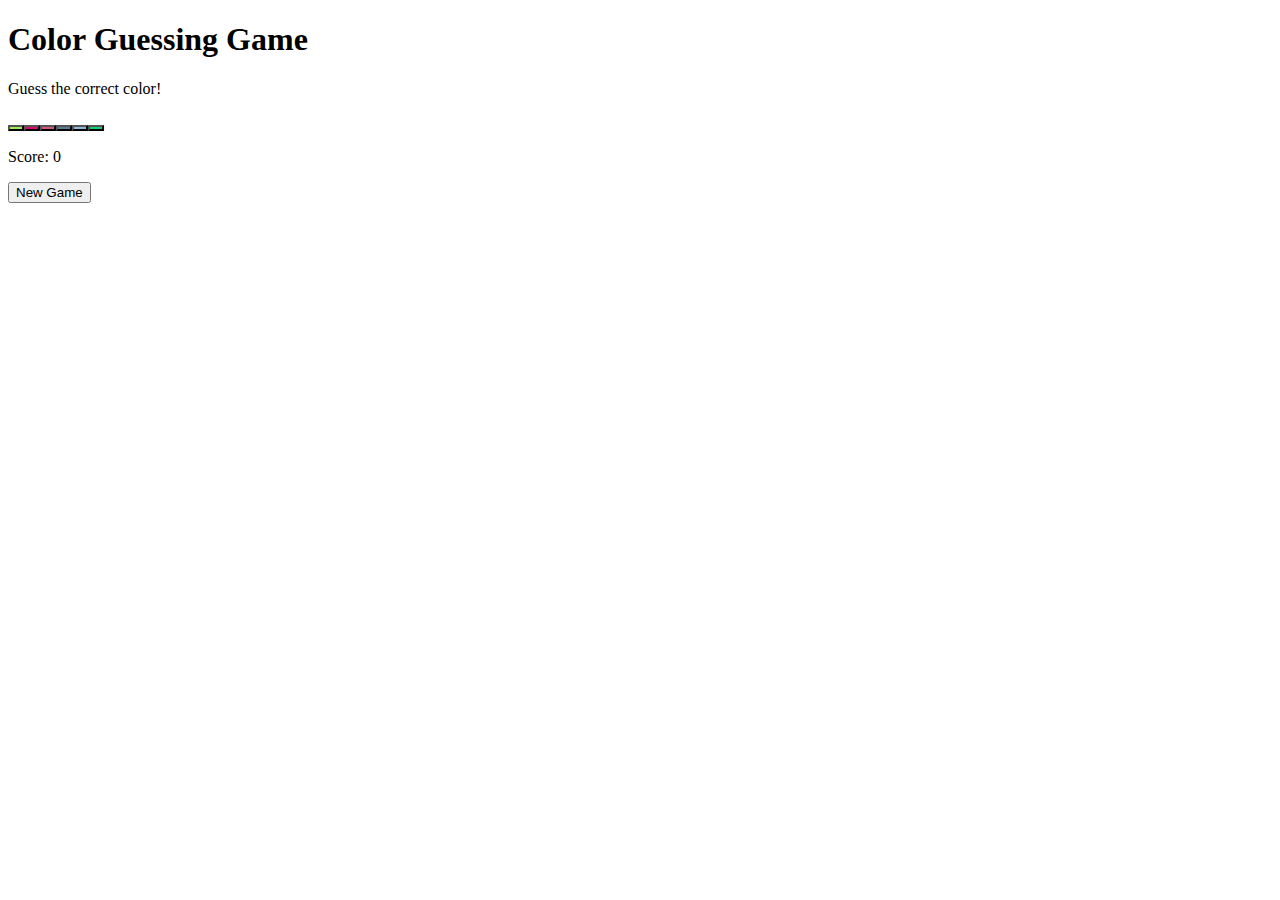
==== index.html @ 7319d13d "Rename HTML .html to index.html" ====
<!DOCTYPE html>
<html lang="en">
<head>
    <meta charset="UTF-8">
    <meta name="viewport" content="width=device-width, initial-scale=1.0">
    <title>Color Guessing Game</title>
    <link rel="stylesheet" href="styles.css">
</head>
<body>
    <div class="game-container">
        <h1>Color Guessing Game</h1>
        <p data-testid="gameInstructions">Guess the correct color!</p>
        <div id="colorBox" data-testid="colorBox"></div>
        <div id="options" class="color-options"></div>
        <p id="gameStatus" data-testid="gameStatus"></p>
        <p>Score: <span id="score" data-testid="score">0</span></p>
        <button id="newGameButton" data-testid="newGameButton">New Game</button>
    </div>
    <script src="script.js"></script>
</body>
</html>
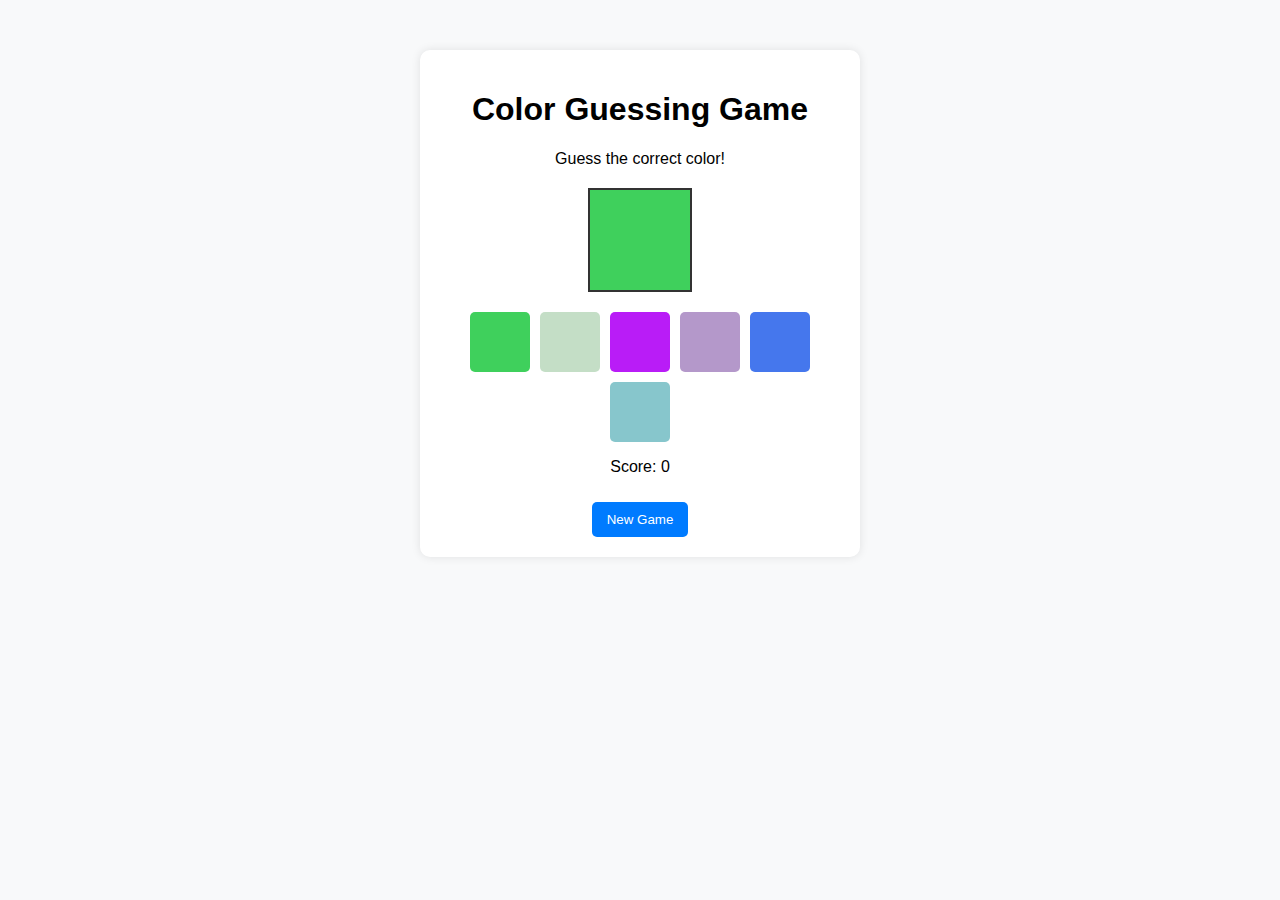
==== commit d0bb9b0b: "Update index.html" ====
--- a/index.html
+++ b/index.html
@@ -4,7 +4,7 @@
     <meta charset="UTF-8">
     <meta name="viewport" content="width=device-width, initial-scale=1.0">
     <title>Color Guessing Game</title>
-    <link rel="stylesheet" href="styles.css">
+    <link rel="stylesheet" href="style.css">
 </head>
 <body>
     <div class="game-container">
--- a/style.css
+++ b/style.css
@@ -0,0 +1,55 @@
+body {
+    font-family: Arial, sans-serif;
+    text-align: center;
+    background-color: #f8f9fa;
+}
+
+.game-container {
+    max-width: 400px;
+    margin: 50px auto;
+    background: white;
+    padding: 20px;
+    border-radius: 10px;
+    box-shadow: 0 0 10px rgba(0, 0, 0, 0.1);
+}
+
+#colorBox {
+    width: 100px;
+    height: 100px;
+    margin: 20px auto;
+    border: 2px solid #333;
+}
+
+.color-options {
+    display: flex;
+    flex-wrap: wrap;
+    justify-content: center;
+    gap: 10px;
+}
+
+.color-option {
+    width: 60px;
+    height: 60px;
+    border: none;
+    cursor: pointer;
+    border-radius: 5px;
+}
+
+#gameStatus {
+    font-weight: bold;
+    margin: 10px;
+}
+
+#newGameButton {
+    padding: 10px 15px;
+    border: none;
+    background-color: #007bff;
+    color: white;
+    cursor: pointer;
+    border-radius: 5px;
+    margin-top: 10px;
+}
+
+#newGameButton:hover {
+    background-color: #0056b3;
+}
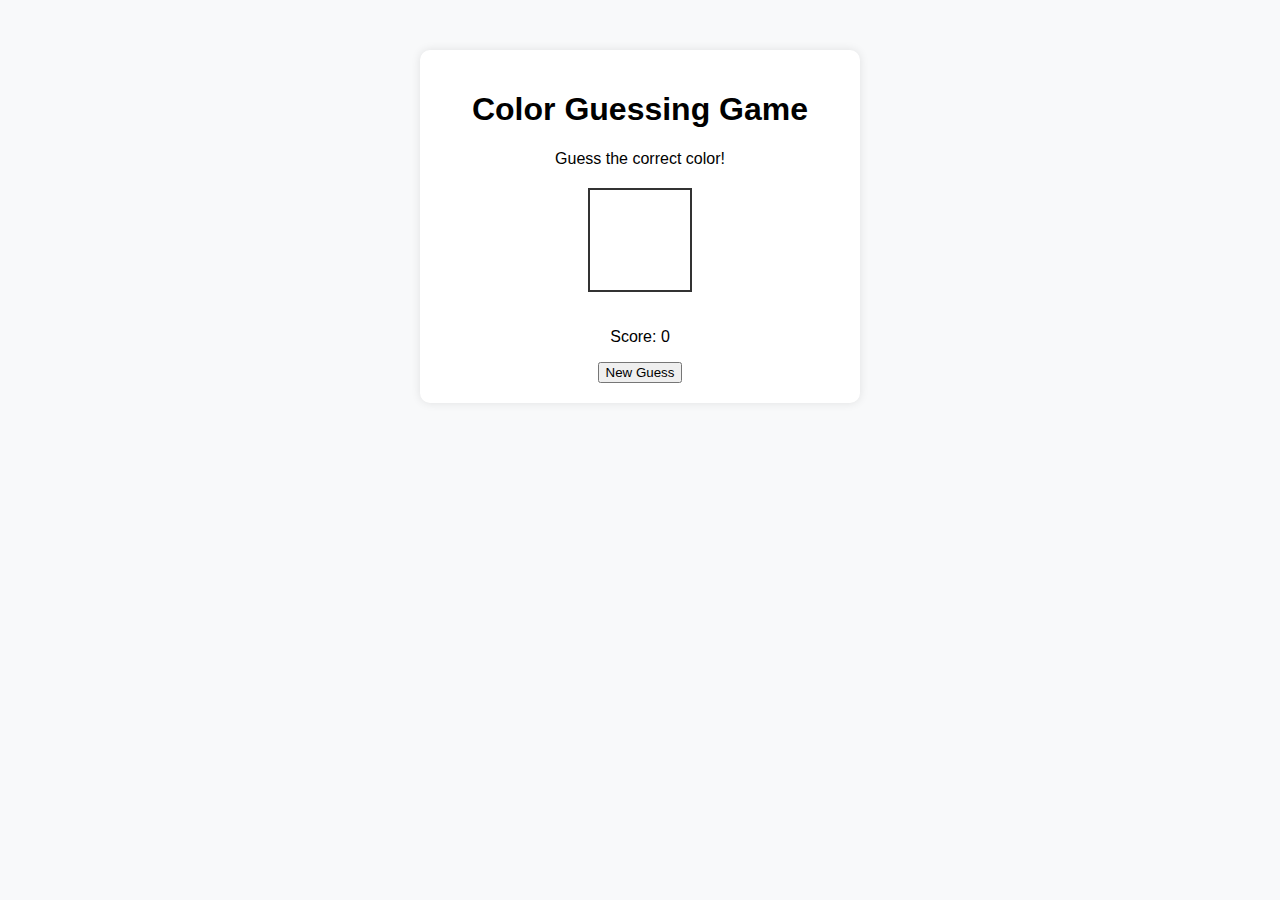
==== commit 8286fd4b: "Update index.html" ====
--- a/index.html
+++ b/index.html
@@ -14,7 +14,7 @@
         <div id="options" class="color-options"></div>
         <p id="gameStatus" data-testid="gameStatus"></p>
         <p>Score: <span id="score" data-testid="score">0</span></p>
-        <button id="newGameButton" data-testid="newGameButton">New Game</button>
+        <button id="newGuessButton" data-testid="newGuessButton">New Guess</button>
     </div>
     <script src="script.js"></script>
 </body>
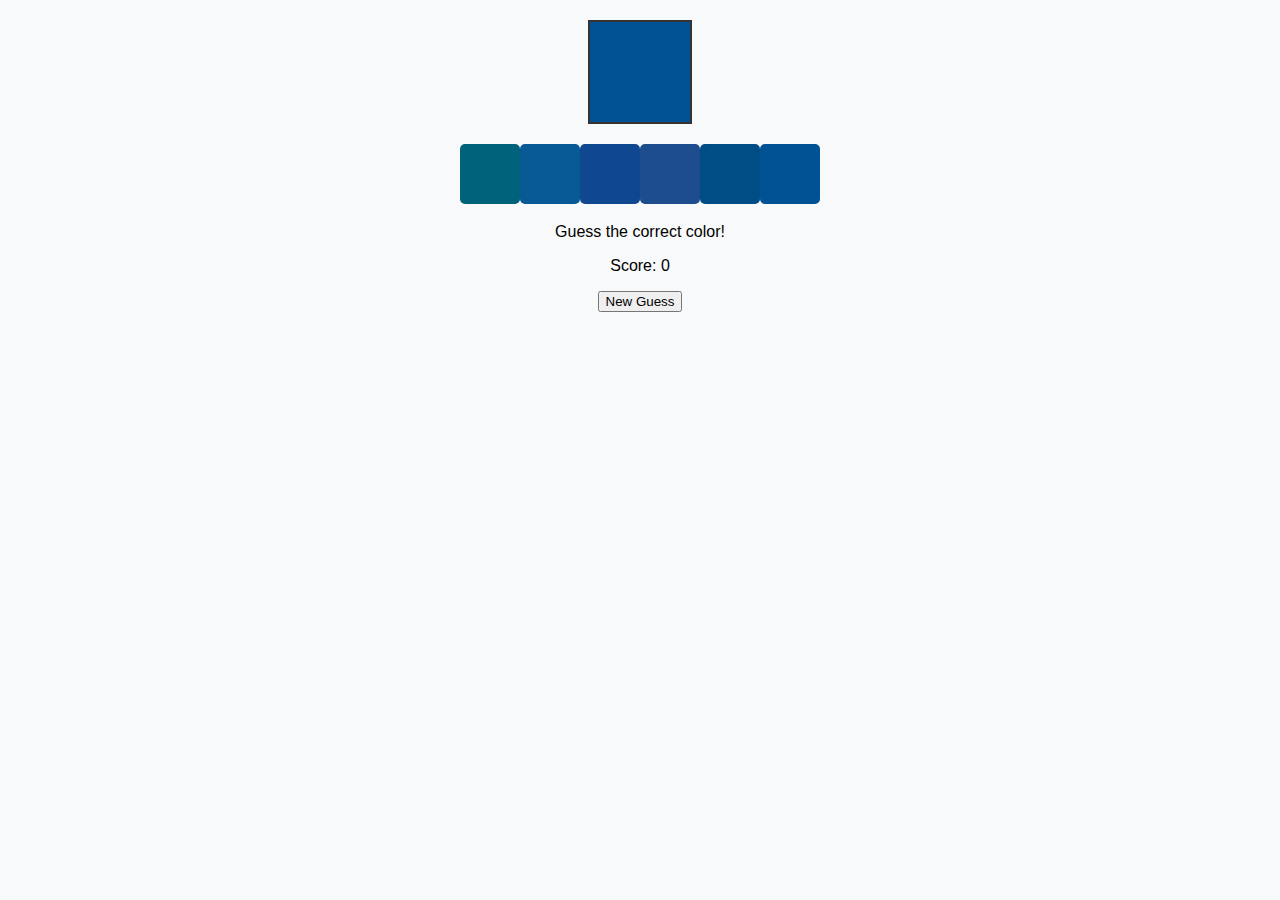
==== commit cd02cbf7: "Update index.html" ====
--- a/index.html
+++ b/index.html
@@ -7,15 +7,22 @@
     <link rel="stylesheet" href="style.css">
 </head>
 <body>
-    <div class="game-container">
-        <h1>Color Guessing Game</h1>
-        <p data-testid="gameInstructions">Guess the correct color!</p>
-        <div id="colorBox" data-testid="colorBox"></div>
-        <div id="options" class="color-options"></div>
-        <p id="gameStatus" data-testid="gameStatus"></p>
-        <p>Score: <span id="score" data-testid="score">0</span></p>
-        <button id="newGuessButton" data-testid="newGuessButton">New Guess</button>
+    <div id="gameContainer">
+    <div id="colorBox" data-testid="colorBox"></div>
+    <div id="options"></div>
+    <p id="gameInstructions" data-testid="gameInstructions">Guess the correct color!</p>
+    <p id="gameStatus" data-testid="gameStatus"></p>
+    <p>Score: <span id="score" data-testid="score">0</span></p>
+    
+    <!-- Hidden Difficulty Selector -->
+    <select id="difficulty" style="display: none;">
+        <option value="medium">Medium</option>
+        <option value="hard">Hard</option>
+    </select>
+
+    <button id="newGuessButton" data-testid="newGuessButton">New Guess</button>
     </div>
+    
     <script src="script.js"></script>
 </body>
 </html>
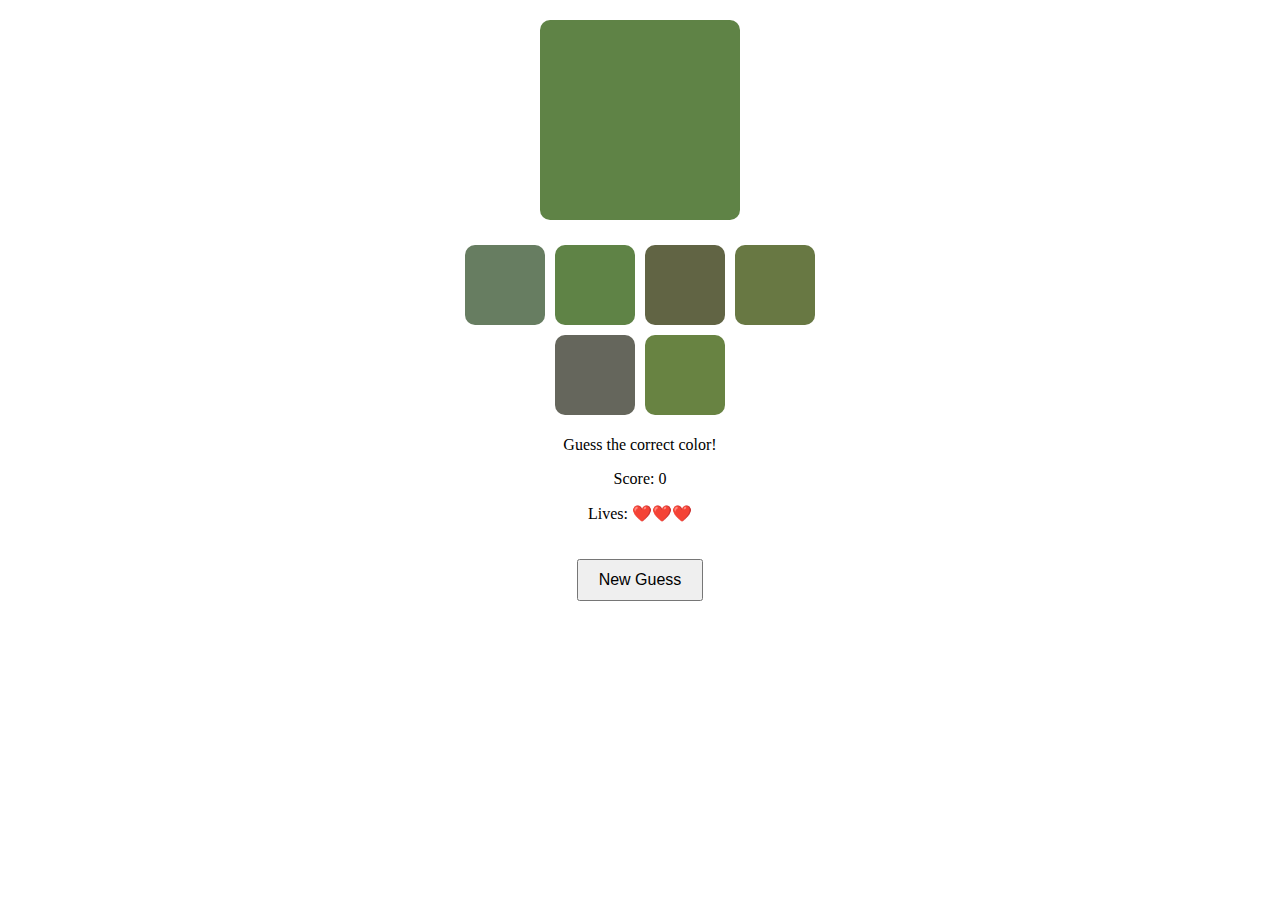
==== commit 7e1f709e: "Update index.html" ====
--- a/index.html
+++ b/index.html
@@ -13,14 +13,15 @@
     <p id="gameInstructions" data-testid="gameInstructions">Guess the correct color!</p>
     <p id="gameStatus" data-testid="gameStatus"></p>
     <p>Score: <span id="score" data-testid="score">0</span></p>
+    <p>Lives: <span id="lives" data-testid="lives">❤️❤️❤️</span></p>
     
+    <button id="newGuessButton" data-testid="newGuessButton">New Guess</button>
+
     <!-- Hidden Difficulty Selector -->
     <select id="difficulty" style="display: none;">
         <option value="medium">Medium</option>
         <option value="hard">Hard</option>
     </select>
-
-    <button id="newGuessButton" data-testid="newGuessButton">New Guess</button>
     </div>
     
     <script src="script.js"></script>
--- a/style.css
+++ b/style.css
@@ -1,55 +1,39 @@
-body {
-    font-family: Arial, sans-serif;
+#gameContainer {
     text-align: center;
-    background-color: #f8f9fa;
-}
-
-.game-container {
     max-width: 400px;
-    margin: 50px auto;
-    background: white;
-    padding: 20px;
-    border-radius: 10px;
-    box-shadow: 0 0 10px rgba(0, 0, 0, 0.1);
+    margin: auto;
 }
 
 #colorBox {
-    width: 100px;
-    height: 100px;
+    width: 200px;
+    height: 200px;
     margin: 20px auto;
-    border: 2px solid #333;
+    border-radius: 10px;
 }
 
-.color-options {
-    display: flex;
-    flex-wrap: wrap;
-    justify-content: center;
-    gap: 10px;
+#options button {
+    width: 80px;
+    height: 80px;
+    margin: 5px;
+    border: none;
+    cursor: pointer;
+    border-radius: 10px;
 }
 
-.color-option {
-    width: 60px;
-    height: 60px;
-    border: none;
-    cursor: pointer;
-    border-radius: 5px;
+#newGuessButton {
+    margin-top: 20px;
+    padding: 10px 20px;
+    font-size: 16px;
 }
 
-#gameStatus {
-    font-weight: bold;
-    margin: 10px;
+@media (max-width: 600px) {
+    #colorBox {
+        width: 250px;
+        height: 250px;
+    }
+
+    #options button {
+        width: 100px;
+        height: 100px;
+    }
 }
-
-#newGameButton {
-    padding: 10px 15px;
-    border: none;
-    background-color: #007bff;
-    color: white;
-    cursor: pointer;
-    border-radius: 5px;
-    margin-top: 10px;
-}
-
-#newGameButton:hover {
-    background-color: #0056b3;
-}
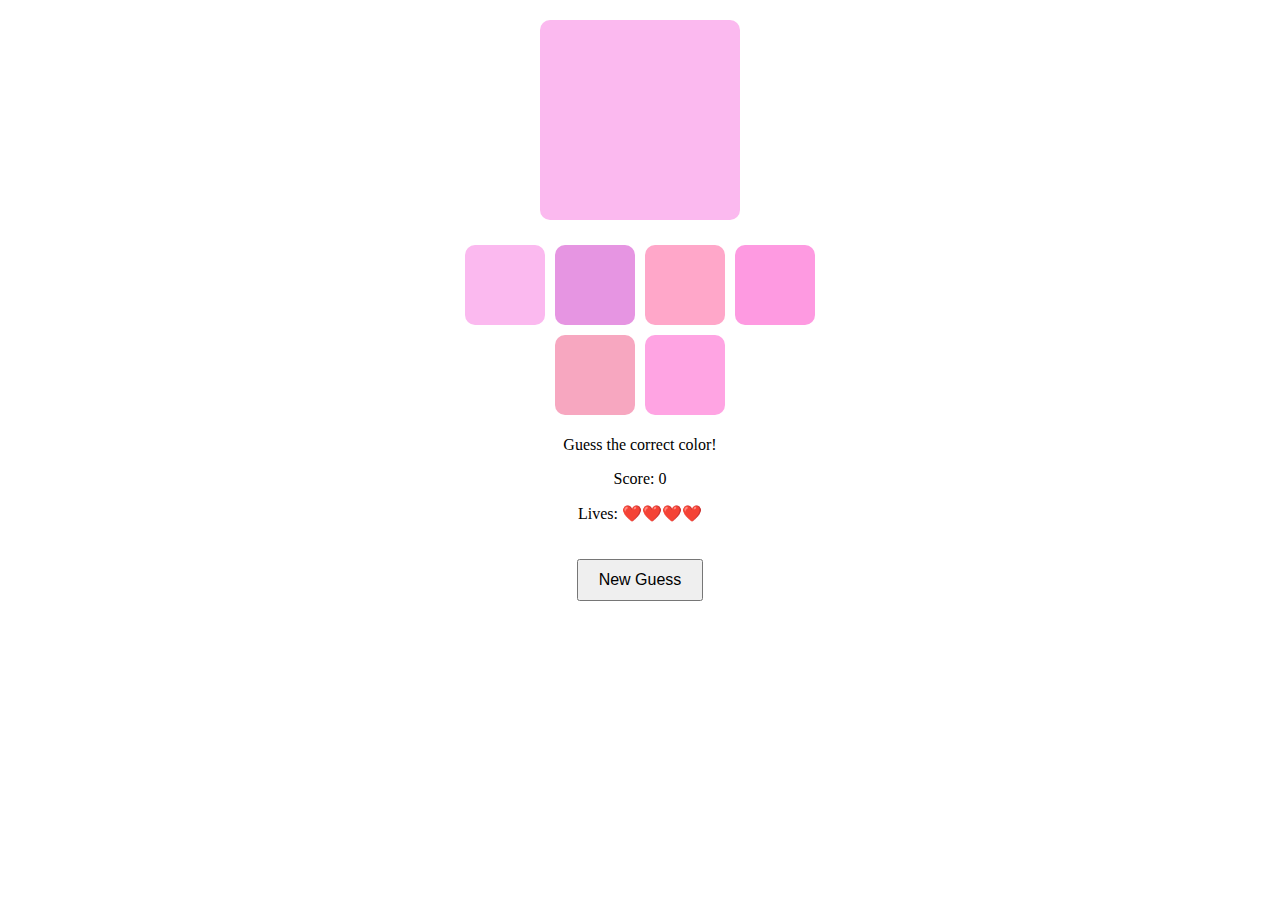
==== commit 61bb4ad2: "Update index.html" ====
--- a/index.html
+++ b/index.html
@@ -13,7 +13,7 @@
     <p id="gameInstructions" data-testid="gameInstructions">Guess the correct color!</p>
     <p id="gameStatus" data-testid="gameStatus"></p>
     <p>Score: <span id="score" data-testid="score">0</span></p>
-    <p>Lives: <span id="lives" data-testid="lives">❤️❤️❤️</span></p>
+    <p>Lives: <span id="lives" data-testid="lives">❤️❤️❤️❤️</span></p>
     
     <button id="newGuessButton" data-testid="newGuessButton">New Guess</button>
 
